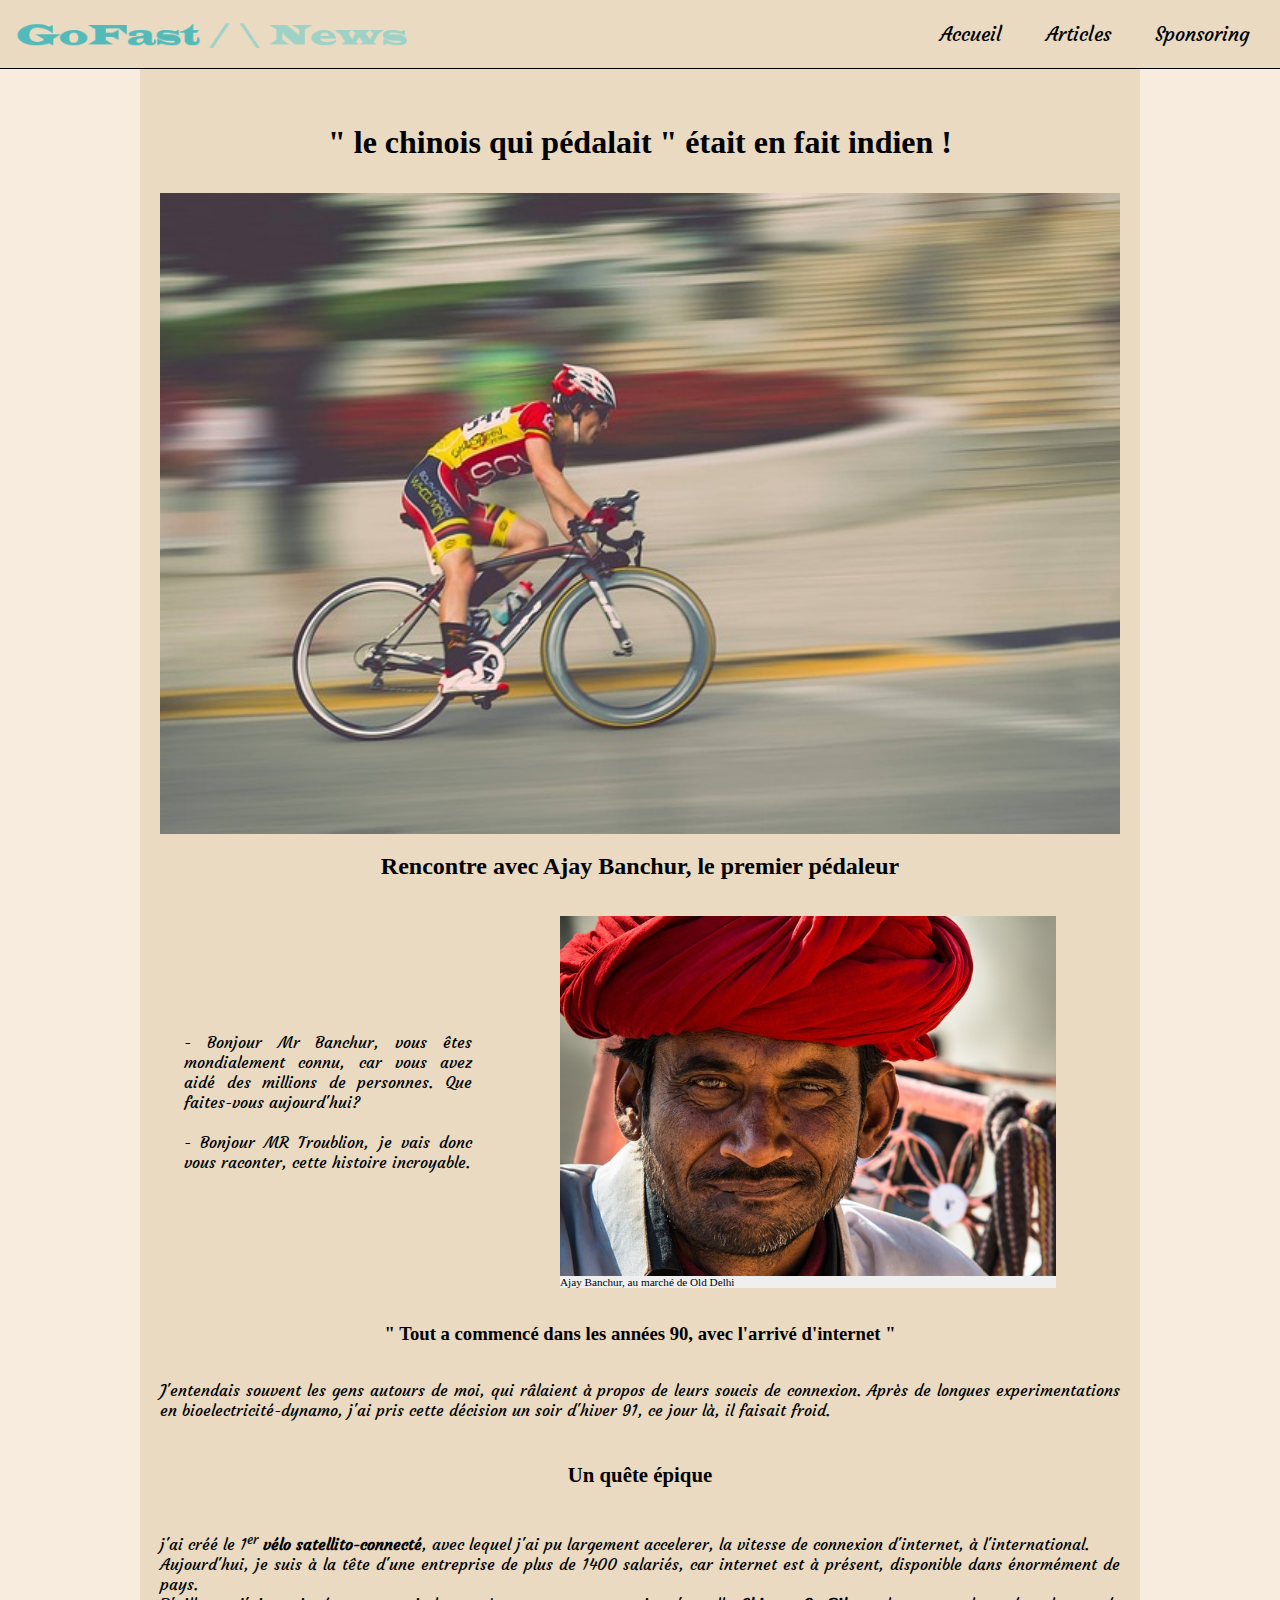
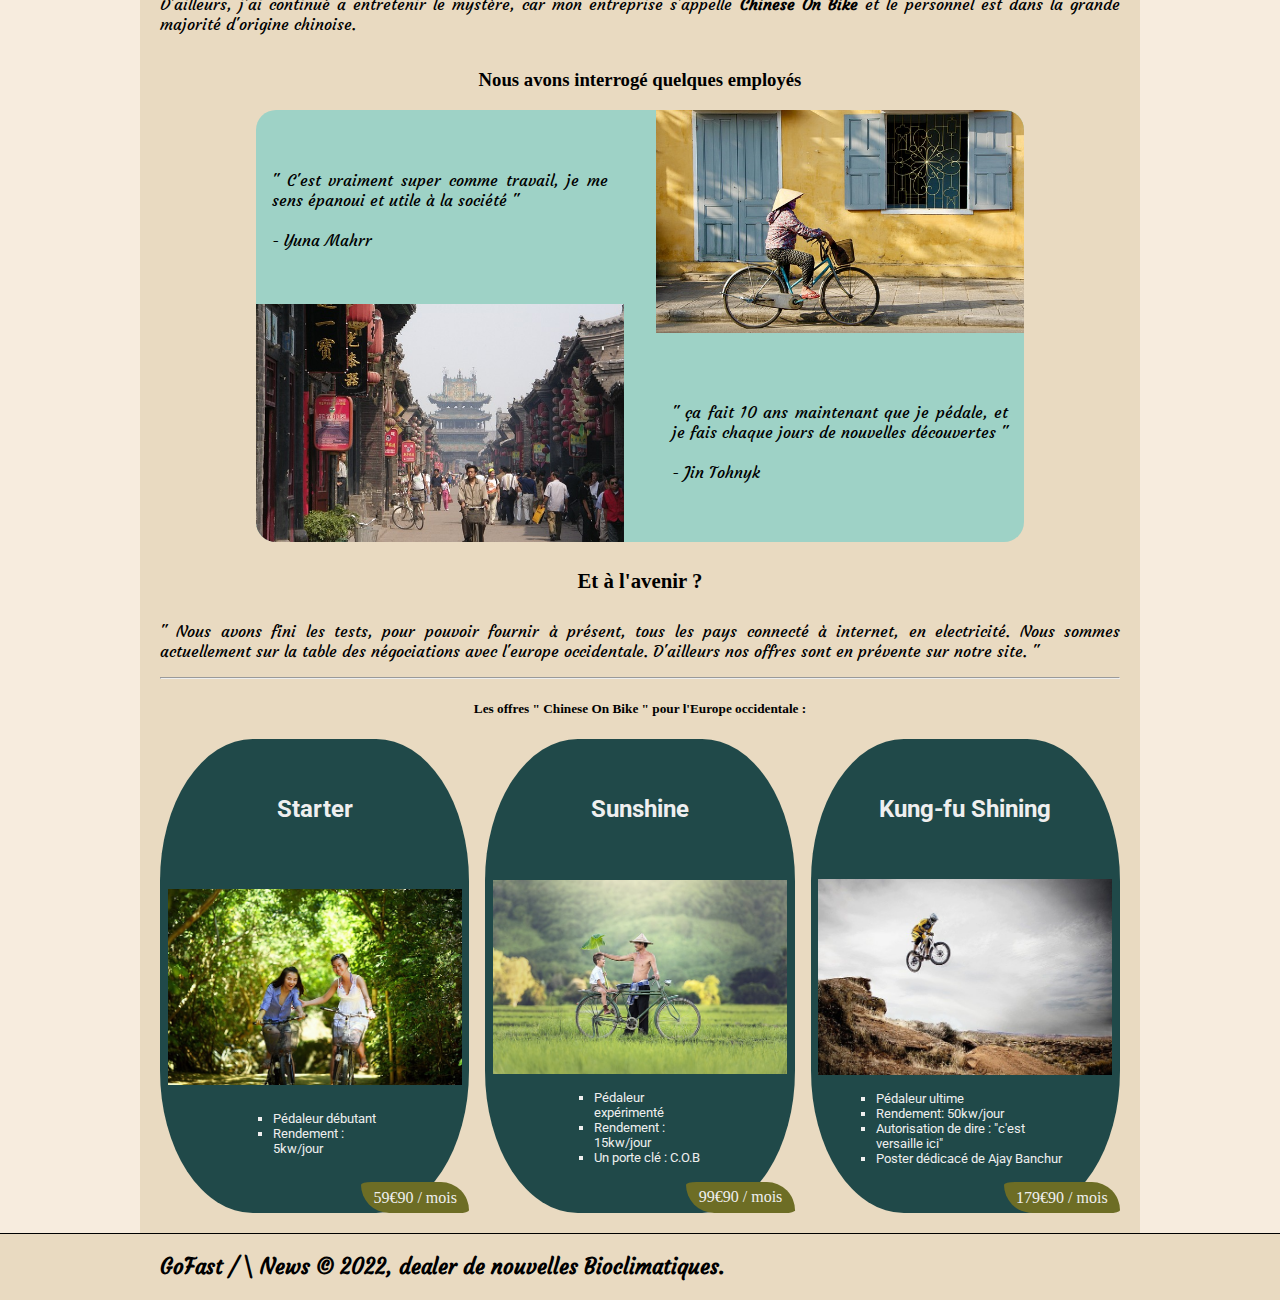
==== page-1.html @ 36049d80 "add-new-article" ====
<!DOCTYPE html>
<html lang="fr">
  <head>
    <meta charset="UTF-8" />
    <meta http-equiv="X-UA-Compatible" content="IE=edge" />
    <meta name="viewport" content="width=device-width, initial-scale=1.0" />
    <title>GoFast News</title>
    <link rel="shortcut icon" href="pictures/favicon-16x16.png" />
    <link rel="stylesheet" href="defaut.css" />
  </head>
  <body>
    <nav id="nav_mobile">
      <img src="pictures/GFN_logo.png" alt="GoFast_news_logo.png" height="32" />
      <div>
        <a href="index.html">Accueil</a>
        <a href="#">Articles</a>
        <a href="#">Sponsoring</a>
      </div>
    </nav>
    <main class="container">
        <header id="pedale">
            <h1>" le chinois qui pédalait " était en fait indien !</h1>
            <img src="pictures/pedale.jpg" alt="homme en velo">
        </header>
        <article class="flex-article">
            <h2>Rencontre avec Ajay Banchur, le premier pédaleur</h2>
            <div class="flex-article-in">
                <div class="flex-article-in-left">

                    <p> - Bonjour Mr Banchur, vous êtes mondialement connu, car vous avez aidé des millions de personnes. Que faites-vous aujourd'hui? <br><br>
                        - Bonjour MR Troublion, je vais donc vous raconter, cette histoire incroyable.</p>
                </div>
                <div class="flex-article-in-right">
                    <figure>
                        <img src="pictures/indien.jpg" alt="photo de Ajay Banchour">
                        <figcaption>Ajay Banchur, au marché de Old Delhi</figcaption>
                    </figure>
                </div>
            </div>
            <h3>" Tout a commencé dans les années 90, avec l'arrivé d'internet "</h3>
            <p>J'entendais souvent les gens autours de moi, qui râlaient à propos de leurs soucis de connexion. Après de longues experimentations en bioelectricité-dynamo, j'ai pris cette décision un soir d'hiver 91, ce jour là, il faisait froid. <br>
            </p>
            <h4>Un quête épique</h4>
            <p>j'ai créé le 1<sup>er</sup> <strong class="bold">vélo satellito-connecté</strong>, avec lequel j'ai pu largement accelerer, la vitesse de connexion d'internet, à l'international. <br>
            Aujourd'hui, je suis à la tête d'une entreprise de plus de 1400 salariés, car internet est à présent, disponible dans énormément de pays. <br>
            D'ailleurs, j'ai continué a entretenir le mystère, car mon entreprise s'appelle <strong class="bold">Chinese On Bike</strong> et le personnel est dans la grande majorité d'origine chinoise.</p>
        </article>
        <article>
            <h3>Nous avons interrogé quelques employés</h3>
            <div class="grid-article-in">
                <p>" C'est vraiment super comme travail, je me sens épanoui et utile à la société "<br><br> - Yuna Mahrr</p>
                <img src="pictures/femme.jpg" alt="femme à velo">
                <p>" ça fait 10 ans maintenant que je pédale, et je fais chaque jours de nouvelles découvertes "<br><br> - Jin Tohnyk</p>
                <img src="pictures/homme.jpg" alt="homme à velo">
            </div>
        </article>
        
        <article>
            <h4> Et à l'avenir ?</h4>
            <p>" Nous avons fini les tests, pour pouvoir fournir à présent, tous les pays connecté à internet, en electricité. Nous sommes actuellement sur la table des négociations avec l'europe occidentale. D'ailleurs nos offres sont en prévente sur notre site. "</p>

        </article>
        <hr>
        <section>
            <h5>Les offres " Chinese On Bike " pour l'Europe occidentale :</h5>
            <div id="flex-offers">
                <div class="flex-offer">
                    <h6>Starter</h6>
                    <img src="pictures/girls.jpg" alt="2 filles à vélo">
                    <ul>
                        <li>Pédaleur débutant</li>
                        <li>Rendement : 5kw/jour</li>
                        
                    </ul>
                    <span class="price-offer">59€90 / mois</span>
                </div>
                <div class="flex-offer">
                    <h6>Sunshine</h6>
                    <img src="pictures/father.jpg" alt="un pere et son fils sur un vélo">
                    <ul>
                        <li>Pédaleur expérimenté</li>
                        <li>Rendement : 15kw/jour</li>
                        <li>Un porte clé : C.O.B</li>
                        
                    </ul>
                    <span class="price-offer">99€90 / mois</span>
                </div>
                <div class="flex-offer">
                    <h6>Kung-fu Shining</h6>
                    <img src="pictures/kung-fu-shining.jpg" alt="homme qui saute avec un vélo cross">
                    <ul>
                        <li>Pédaleur ultime</li>
                        <li>Rendement: 50kw/jour</li>
                        <li>Autorisation de dire : "c'est versaille ici"</li>
                        <li>Poster dédicacé de Ajay Banchur</li>
                    </ul>
                    <span class="price-offer">179€90 / mois</span>
                </div>
            </div>
        </section>
        
    </main>
    <footer>
        <div class="container">
          GoFast / \ News © 2022, dealer de nouvelles Bioclimatiques.
        </div>
      </footer>
    </body>
  </html>
---- defaut.css ----
@import url('https://fonts.googleapis.com/css2?family=Courgette&family=Edu+VIC+WA+NT+Beginner:wght@400;700&family=Kurale&family=Lobster+Two:wght@400;700&family=Open+Sans:wght@400;700&family=Permanent+Marker&family=Roboto:ital,wght@0,400;0,700;1,700&display=swap');
:root{
    --bk-color-body: #F7ECDE;
    --bk-color-div-sep: #E9DAC1;
    --bk-cont1: #9ED2C6;
    --bk-cont2: #54BAB9;

}



* {
    box-sizing: border-box;
}
html{
    height: 100%;
    min-width: 300px;
}
body {
    height:100%;
    margin: 0%;
    background-color: var(--bk-color-body);
}

#nav_mobile {
    background-color: var(--bk-color-div-sep);
    border-bottom: 1px solid black;
    position: fixed;
    width: 100%;
    top: 0;
    padding: 1rem 0;
    display: flex;
    justify-content: space-between;
    z-index: 9999;
}
#nav_mobile img{
    display: inline-block;
    margin: 4px 100px 0 15px;
}
footer{
    background-color: var(--bk-color-div-sep);
    font-family: 'Courgette', 'sans-serif';
    font-weight: bold;
    font-size: 1.3em;
    border-top: 1px solid black;
}
h1 {
    margin: 6.5rem 0 2rem 0;
    
}

h4 {
    font-size: 1.3em;
    
}
#nav_mobile div{
    display: inline-block;
    vertical-align:top;
    margin: 5px 0 0 15px;
    
}
#nav_mobile a{
    text-decoration: none;
    color:black;
    font-family: 'Courgette', 'sans-serif' ;
    font-size: 20px;
    padding: 10px;
    margin-right: 20px;
    border-radius: 20px;
}
#nav_mobile a:hover{
    background-color: var(--bk-cont2);
}
p {
    font-family: 'Courgette','sans-serif';
    text-align: justify;
}
h1, h2,h3,h4,h5 {
    font-family: 'Permanent Marker';
    text-align: center;
}
strong{
    font-weight: normal;
}
em{
    font-style: normal;
}
.container{
    max-width: 1000px;
    margin: 0 auto;
    background-color: var(--bk-color-div-sep);
    padding:20px;
}

.dispo{
    background-color: var(--bk-color-body);
    width: 80%;
    margin: 30px auto;
    padding: 20px;
    text-align: center;
    border-radius: 900px;
}
.dispo img{
    width:60%;
}
.dispo p {
    width: 60%;
    text-align: center;
    margin:10px auto;
}
.tem1, .tem2{
    margin: 0 auto;
    width: 100%;
    
    display: flex;
    flex-wrap: wrap;
    align-items:center;
    justify-content: center;
    align-content: flex-start;

}
.tem1 img{
    border-radius: 30px 0 0 30px;
    flex-basis:500px;
    
}

.tem1 p{
    
    background-color: var(--bk-cont1);
    padding:4%;
    margin: 0;
    border-radius: 0 30px 30px 0;
    border-left: 10px solid var(--bk-cont2);
    height:333px;
    width: 40%;
    
    

}
.tem2 {
    margin-bottom: 1rem;
}
.tem2 img{
    border-radius: 0 30px 30px 0;
    flex-basis: 100px;
}

.tem2 p{
    
    background-color: var(--bk-cont1);
    width: 60%;
    padding: 4%;
    margin: 0;
    height: 300px;
    border-radius:30px 0  0 30px;
    border-right: 10px solid var(--bk-cont2);
    
}
p{
    text-align: justify;
}
/* page 2 */
.bold {
    font-weight: 700;
}
#pedale {
    display: flex;
    
    flex-direction: column;
    
}
.flex-article {
    display: flex;
    flex-direction: column;
    align-items: center;
}
.flex-article-in {
    display: flex;
    align-items: center;
    justify-content: space-around;
    flex-wrap: wrap;
    width: 100%;
    
    
}
.flex-article-in-left {
    width: 30%;
    
}

.flex-article-in-right {
    width: 60%;
    
    
}

.flex-article-in figure {
    display: flex;
    flex-direction: column;
    position: relative;
    
    
}


.flex-article-in figcaption {
    position: absolute;
    bottom:0;
    left: 0;
    display: inline-flex;
    flex-wrap: wrap;
    width: 100%;
    background-color: #efefef;
    font-size: 0.7em;
    
}
.grid-article-in img {
    width: 100%;
    place-self: center;
}
.grid-article-in {
    width: 80%;
    margin: 0 auto;
    display: grid;
    grid-template-columns: 1fr 1fr;
    grid-template-rows: repeat(2, 200px);
    background-color: var(--bk-cont1);
    gap: 2rem;
    place-items: center center;
    border-radius: 20px;
    overflow: hidden;
} 
.grid-article-in p {
    padding: 0 1rem;
} 
.grid-article-in img:nth-of-type(2) {
    grid-area: 2/1/3/2;
}
#flex-offers {
    display: flex;
    gap: 1rem;
     
    
}
.flex-offer {
    display: flex;
    flex-direction: column;
    background-color: #204949;
    align-items: center;
    justify-content: space-between;
    color: #efefef;
    border-radius:  30%;
    
    
    
}
.flex-offer img {
    max-width: 95%;
}
.price-offer {
    background-color: rgb(109, 109, 37);
    padding: 2% 4%;
    border-radius: 10% 30px;
    align-self: flex-end;
}
#flex-offers h6 {
    font-size: 1.5em;
}
li,h6 {
    font-family: 'roboto', 'sans-serif';
}
ul {
    list-style-type: square;
    
}
#flex-offers li {
    font-size: 0.8em;
    max-width: 90%;
}
@media all and (max-width:1024px) {
    .tem1
    {
        display: block;
        width: 100%;
        margin:0 auto; 
        text-align: center;
    }
    .tem2 p{
        order:1;
        
    }
    .tem1 img,
    .tem2 img{
        border-radius: 8px;
        width: 80%;
        margin-bottom: 20px;
    }
    
    .tem1 p,
    .tem2 p {
        
        border: none;
        border-radius: 30px;
        
        width:80%;
        height: auto;
        padding: 30px;
        margin: auto; 
    }
    .dispo{
        width: 80%;
        border-radius: 20px;
    }
    #nav_mobile img{
        height:16px;
        margin-top: 0.4rem;
    }
    
    #nav_mobile{
        margin: 0;
        padding: 0.5rem 0 0.9rem 12px;
        flex-wrap: wrap;
        justify-content: center;
        align-items: center;
        
    }
    #nav_mobile a {
        font-size: 0.7em;
        padding: 7px;
        
        
    }
}

@media all and (max-width:600px) {
    #nav_mobile {
        padding: 0 0 0.5rem 0;
        flex-direction: column;
        
        
        
              
    }
    #nav_mobile img {
        margin:0;
    }
    
   
    footer{
        font-size: 0.8em;
    }
    .dispo,
    .tem1 p,
    .tem2 p,
    .tem1 img,
    .tem2 img{
        width: 100%;
    }
    .dispo p,
    .dispo img{
        width: 100%;
    }
    /* page 2 */
    
    .flex-article-in-left,
    .flex-article-in-right {
        width: 100%;
    }
    .flex-article-in figcaption {
       top: 0;
       bottom: auto;
        
    }
    .grid-article-in {
        grid-template-columns: 1fr;
        grid-template-rows: 1fr;
        gap:0;
    }
    .grid-article-in img:nth-of-type(2) {
        grid-area: 4/1;
    }
    #flex-offers {
        flex-wrap: wrap;
    }
}
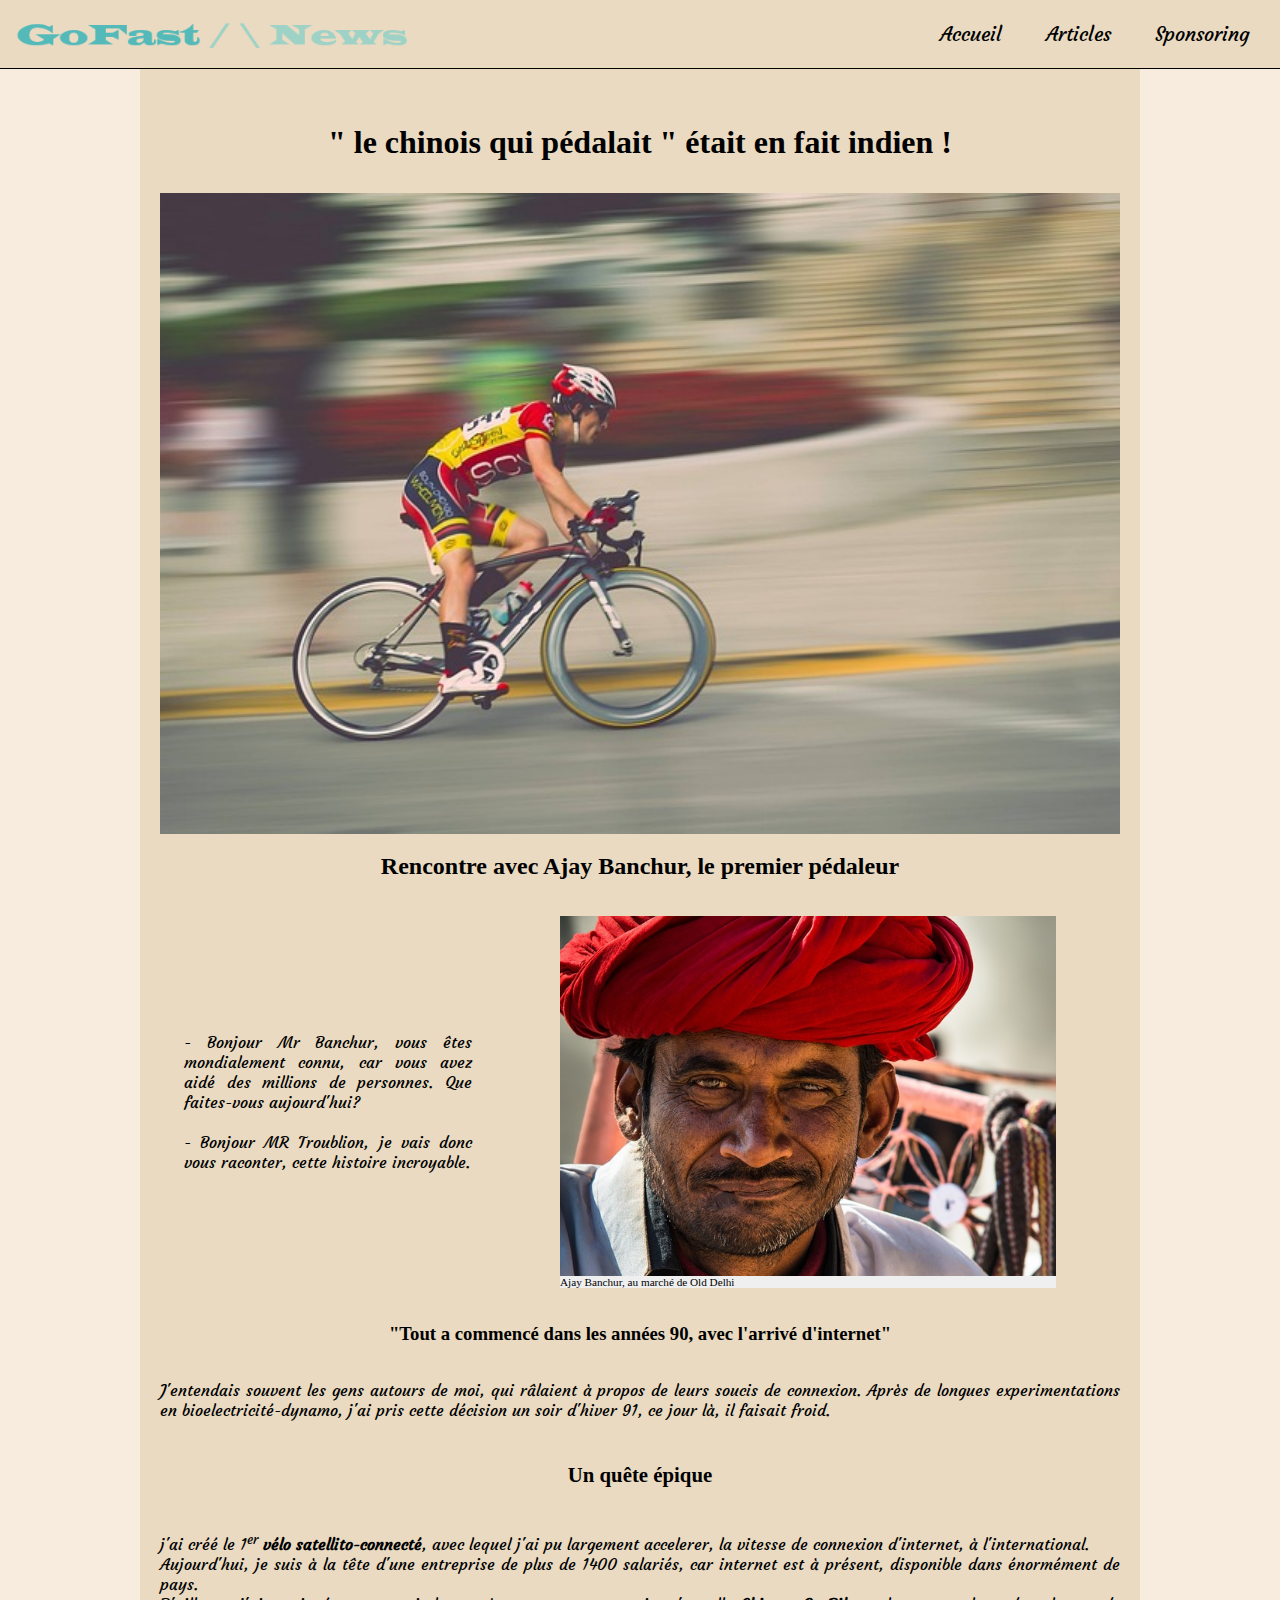
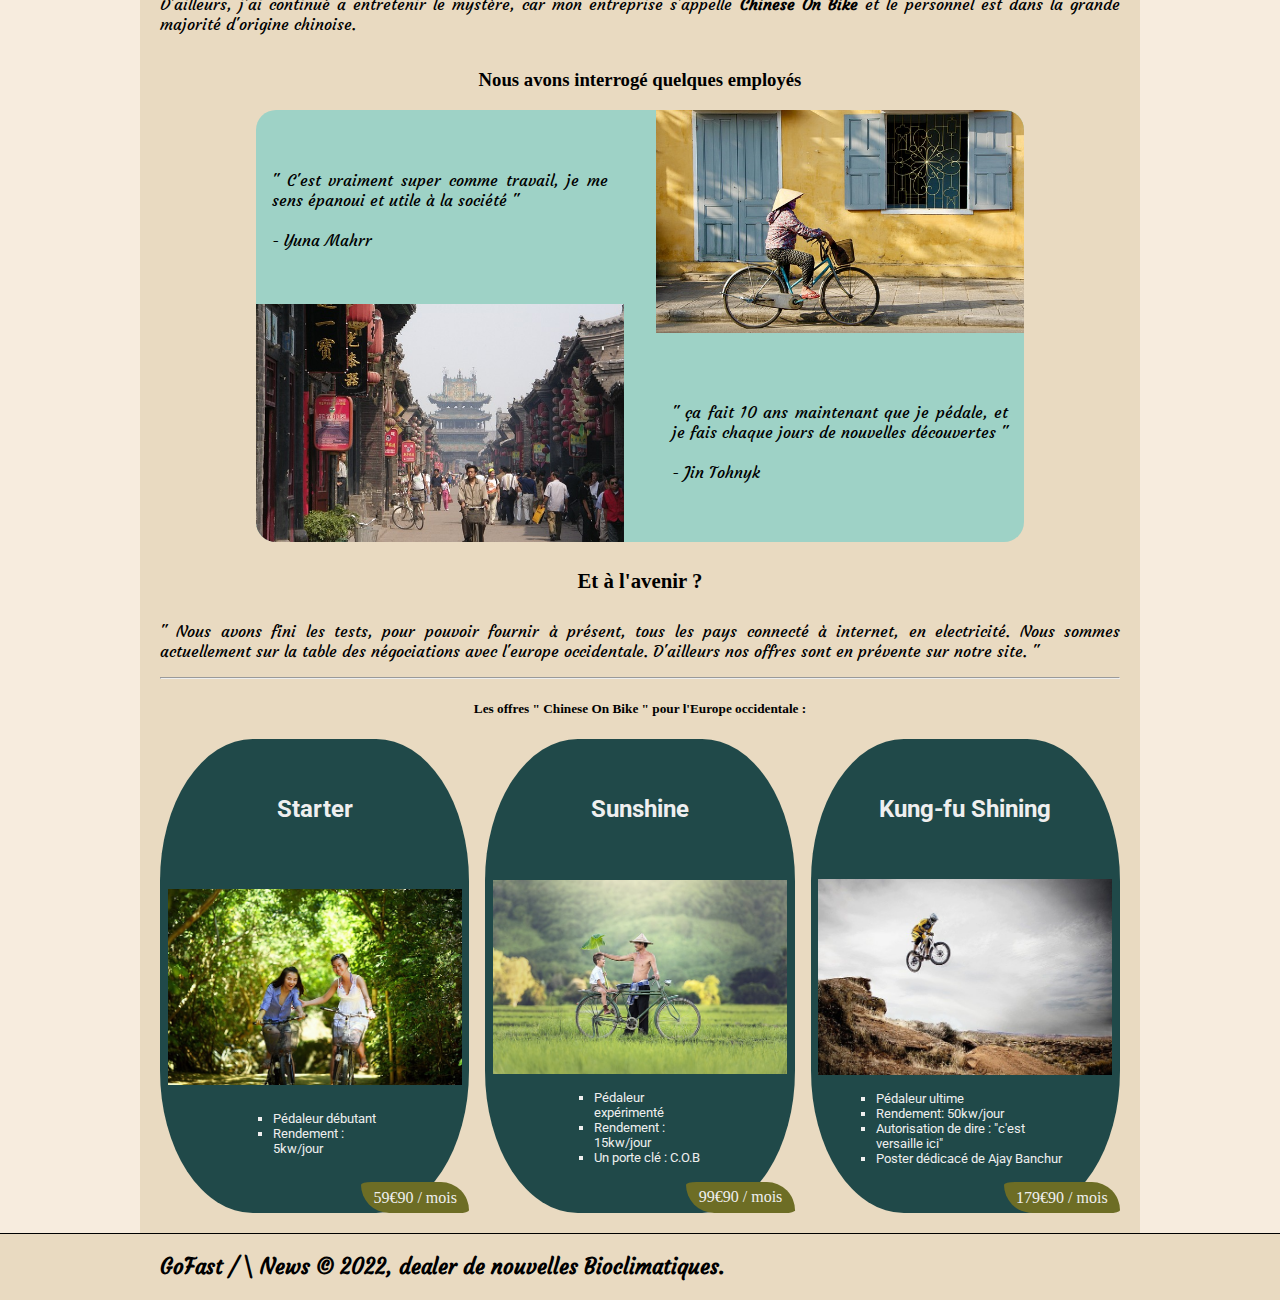
==== commit ebe6385a: "go" ====
--- a/page-1.html
+++ b/page-1.html
@@ -37,7 +37,7 @@
                     </figure>
                 </div>
             </div>
-            <h3>" Tout a commencé dans les années 90, avec l'arrivé d'internet "</h3>
+            <h3>"Tout a commencé dans les années 90, avec l'arrivé d'internet"</h3>
             <p>J'entendais souvent les gens autours de moi, qui râlaient à propos de leurs soucis de connexion. Après de longues experimentations en bioelectricité-dynamo, j'ai pris cette décision un soir d'hiver 91, ce jour là, il faisait froid. <br>
             </p>
             <h4>Un quête épique</h4>
--- a/defaut.css
+++ b/defaut.css
@@ -274,6 +274,10 @@
     list-style-type: square;
     
 }
+#flex-offers h6 {
+    max-width: 90%;
+    text-align: center;
+}
 #flex-offers li {
     font-size: 0.8em;
     max-width: 90%;
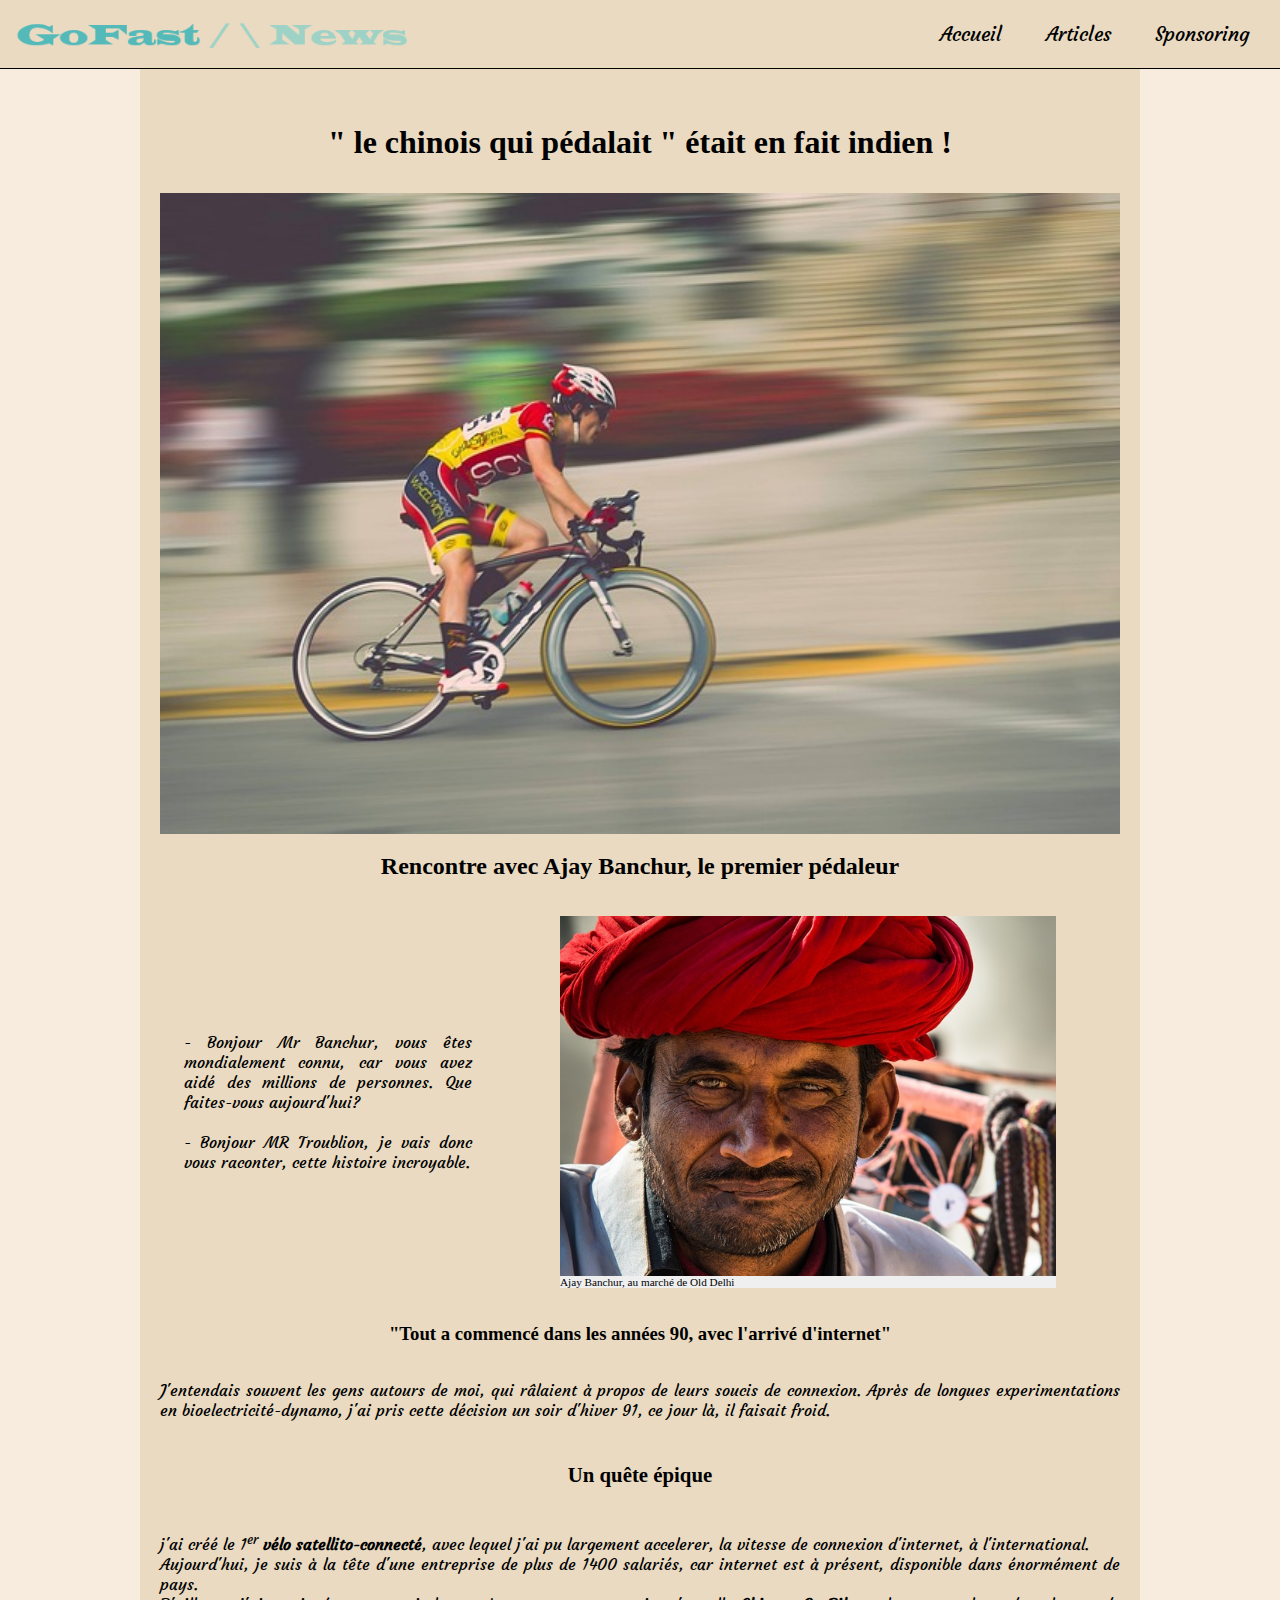
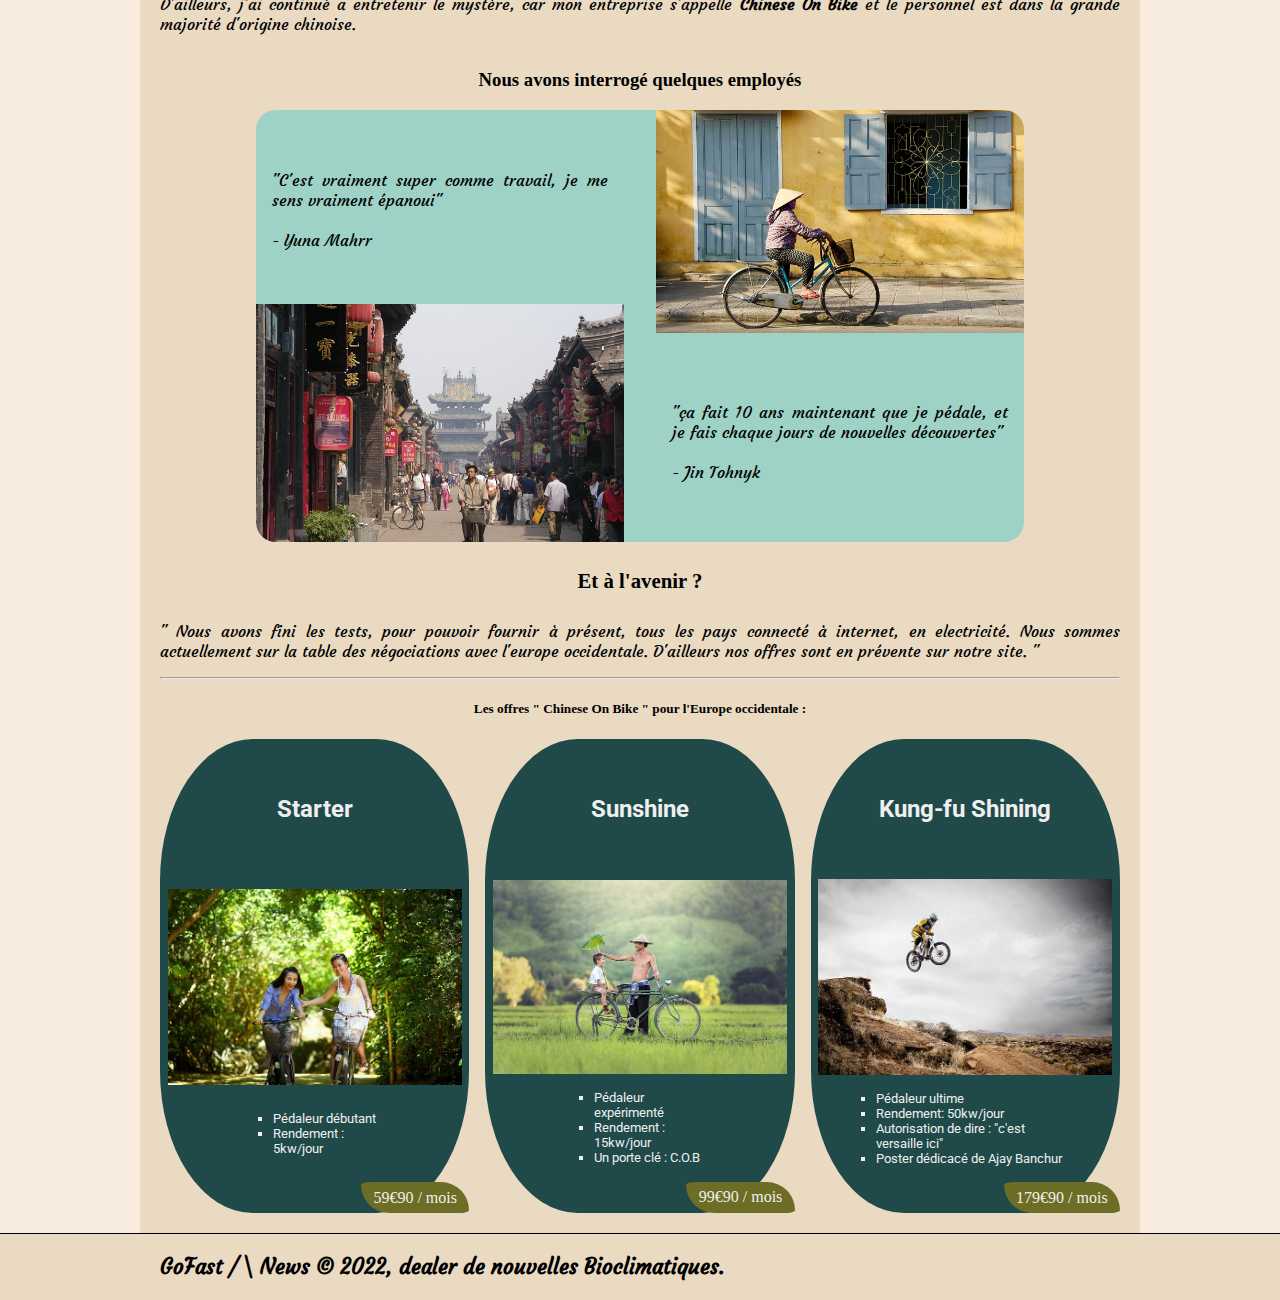
==== commit 724a16f3: "gogo" ====
--- a/page-1.html
+++ b/page-1.html
@@ -48,9 +48,9 @@
         <article>
             <h3>Nous avons interrogé quelques employés</h3>
             <div class="grid-article-in">
-                <p>" C'est vraiment super comme travail, je me sens épanoui et utile à la société "<br><br> - Yuna Mahrr</p>
+                <p>"C'est vraiment super comme travail, je me sens vraiment épanoui"<br><br> - Yuna Mahrr</p>
                 <img src="pictures/femme.jpg" alt="femme à velo">
-                <p>" ça fait 10 ans maintenant que je pédale, et je fais chaque jours de nouvelles découvertes "<br><br> - Jin Tohnyk</p>
+                <p>"ça fait 10 ans maintenant que je pédale, et je fais chaque jours de nouvelles découvertes"<br><br> - Jin Tohnyk</p>
                 <img src="pictures/homme.jpg" alt="homme à velo">
             </div>
         </article>
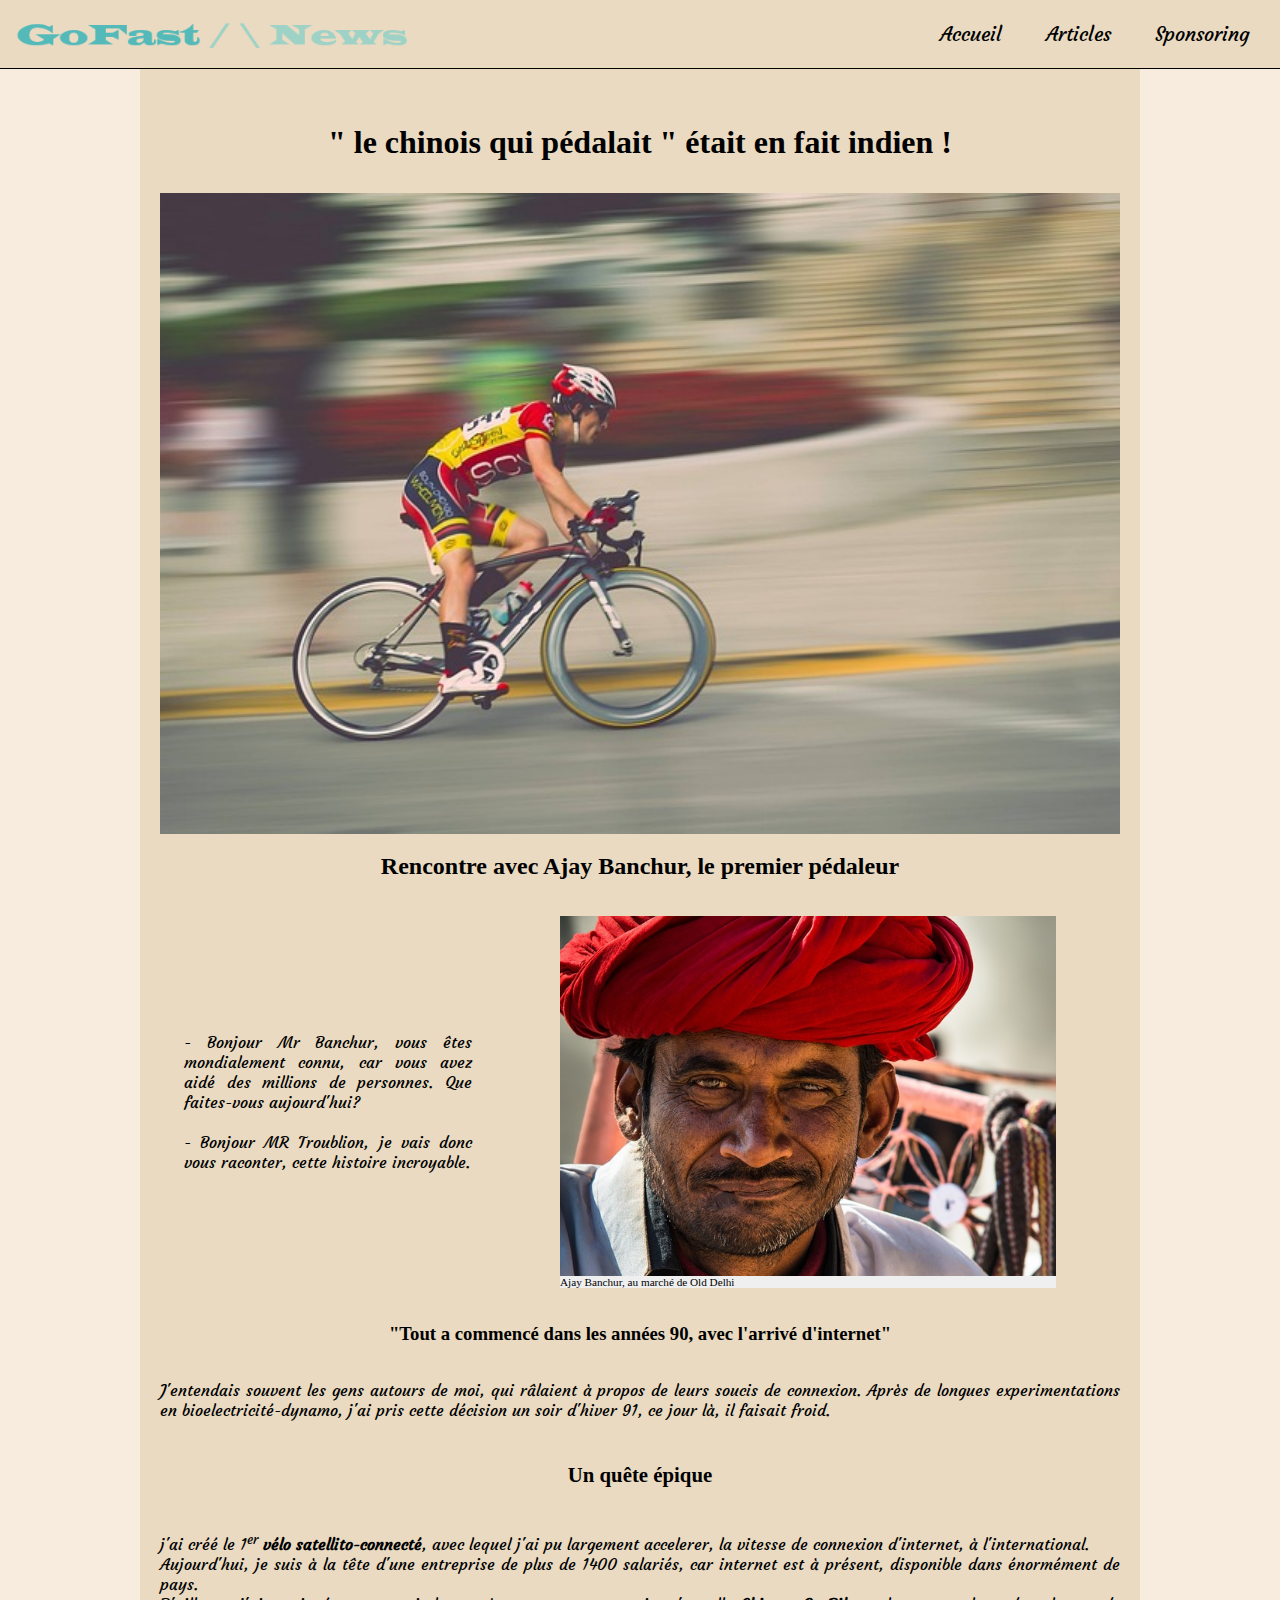
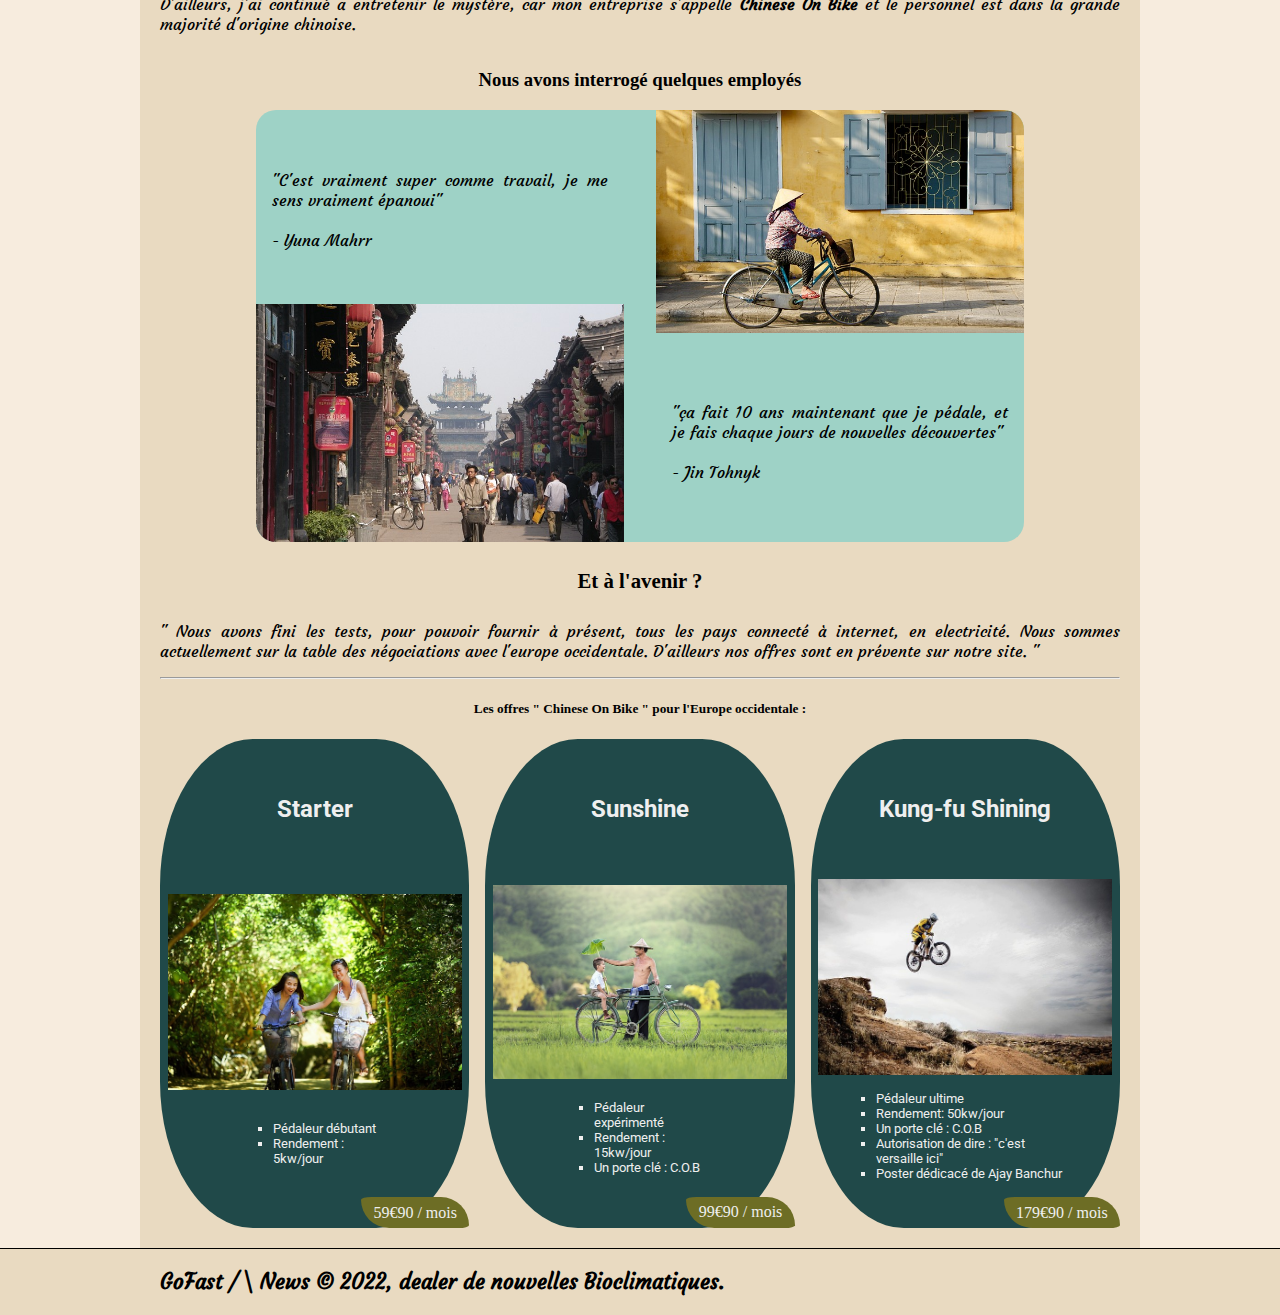
==== commit b68ff862: "final-edit" ====
--- a/page-1.html
+++ b/page-1.html
@@ -91,6 +91,7 @@
                     <ul>
                         <li>Pédaleur ultime</li>
                         <li>Rendement: 50kw/jour</li>
+                        <li>Un porte clé : C.O.B</li>
                         <li>Autorisation de dire : "c'est versaille ici"</li>
                         <li>Poster dédicacé de Ajay Banchur</li>
                     </ul>
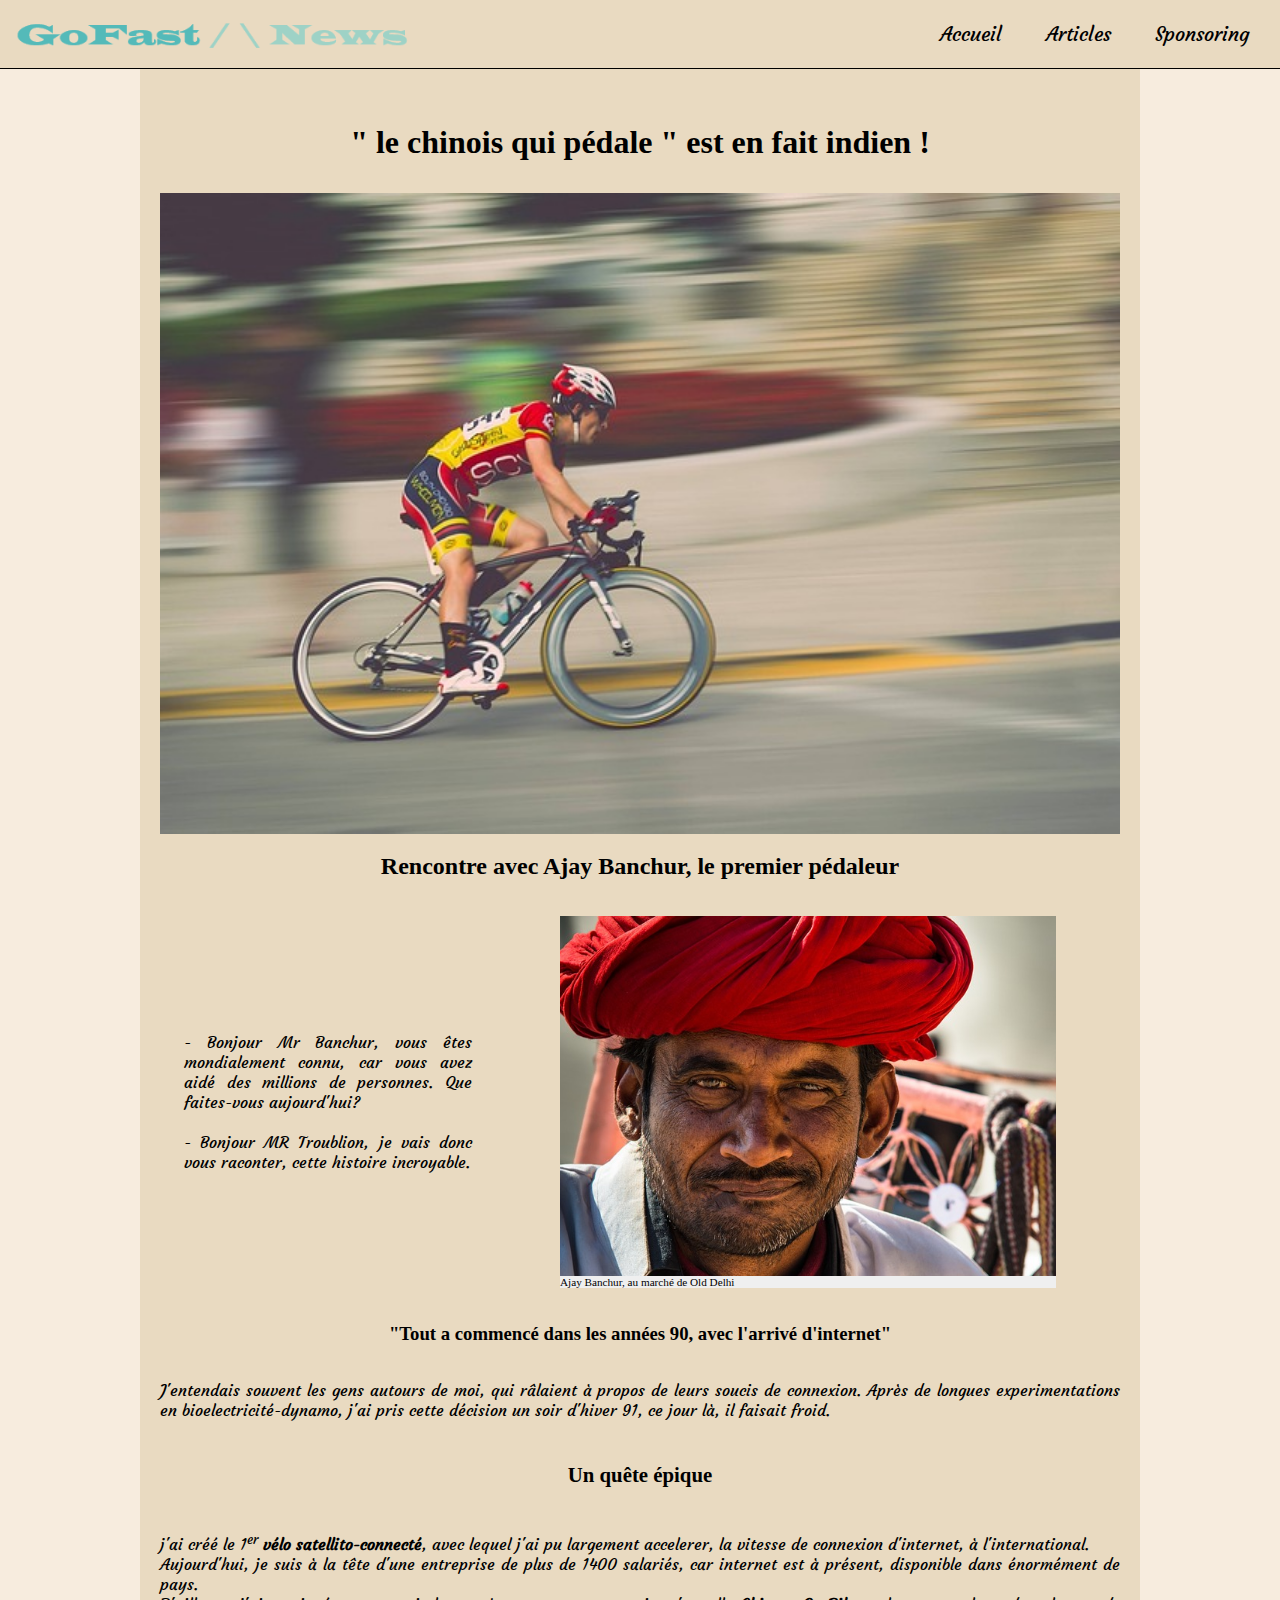
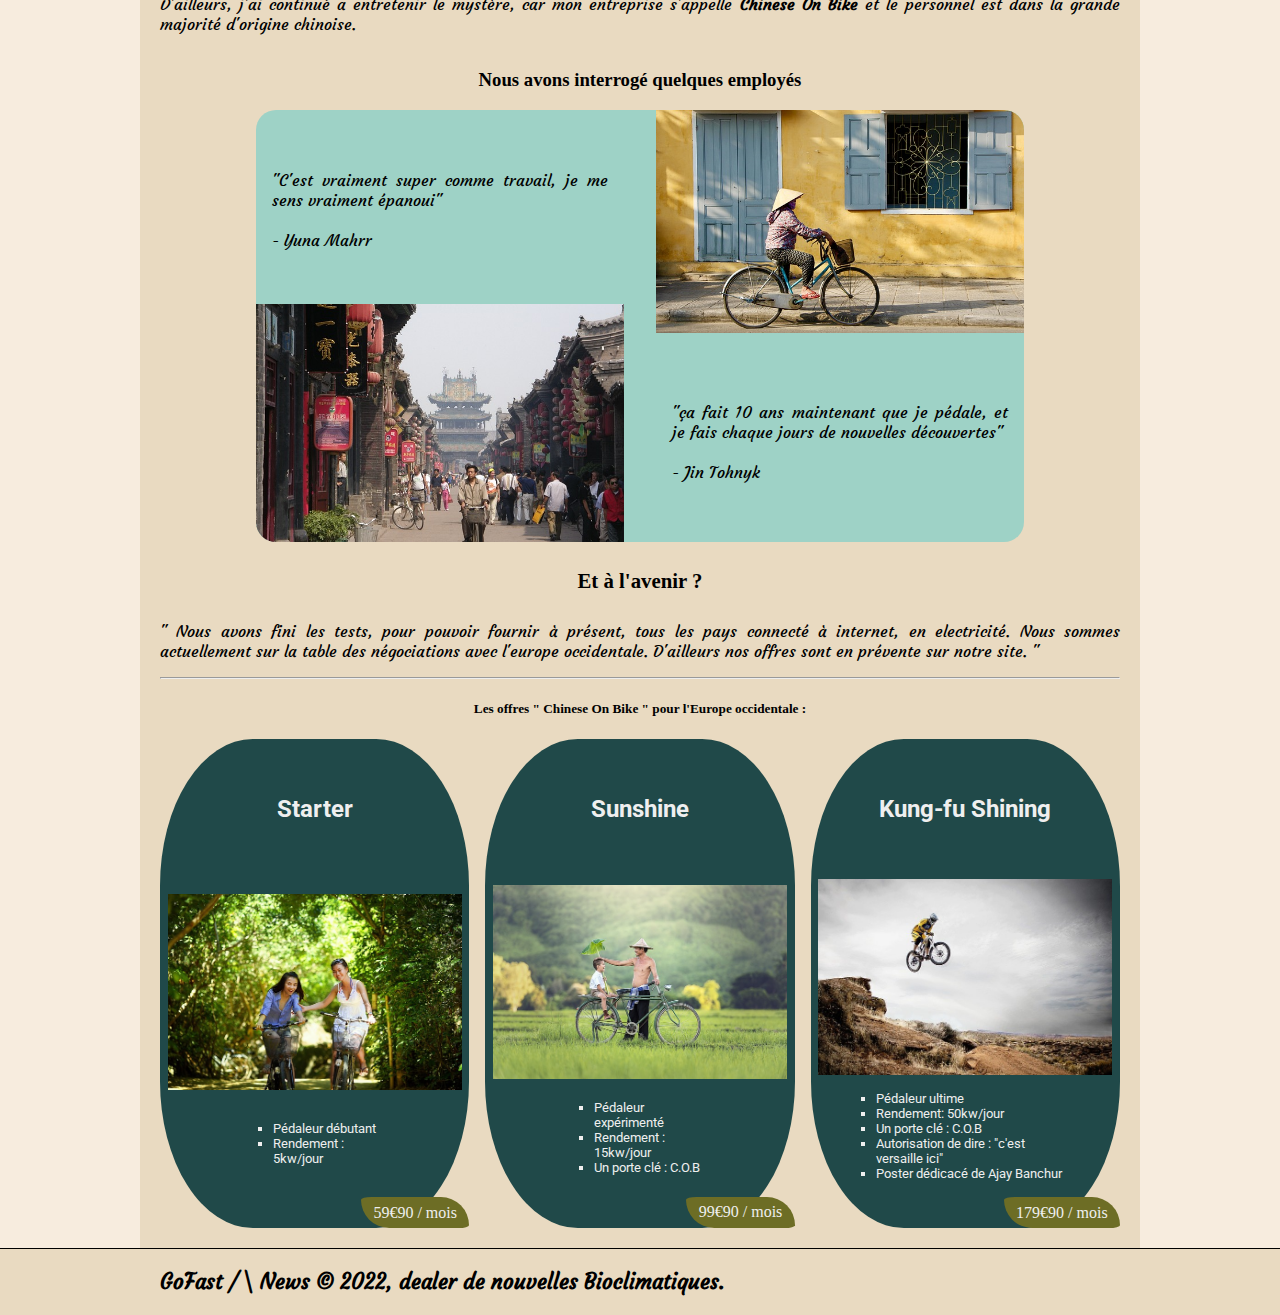
==== commit e0fcfc56: "final-cul" ====
--- a/page-1.html
+++ b/page-1.html
@@ -19,7 +19,7 @@
     </nav>
     <main class="container">
         <header id="pedale">
-            <h1>" le chinois qui pédalait " était en fait indien !</h1>
+            <h1>" le chinois qui pédale " est en fait indien !</h1>
             <img src="pictures/pedale.jpg" alt="homme en velo">
         </header>
         <article class="flex-article">
--- a/defaut.css
+++ b/defaut.css
@@ -352,7 +352,7 @@
     
    
     footer{
-        font-size: 0.8em;
+        font-size: 0.62em;
     }
     .dispo,
     .tem1 p,
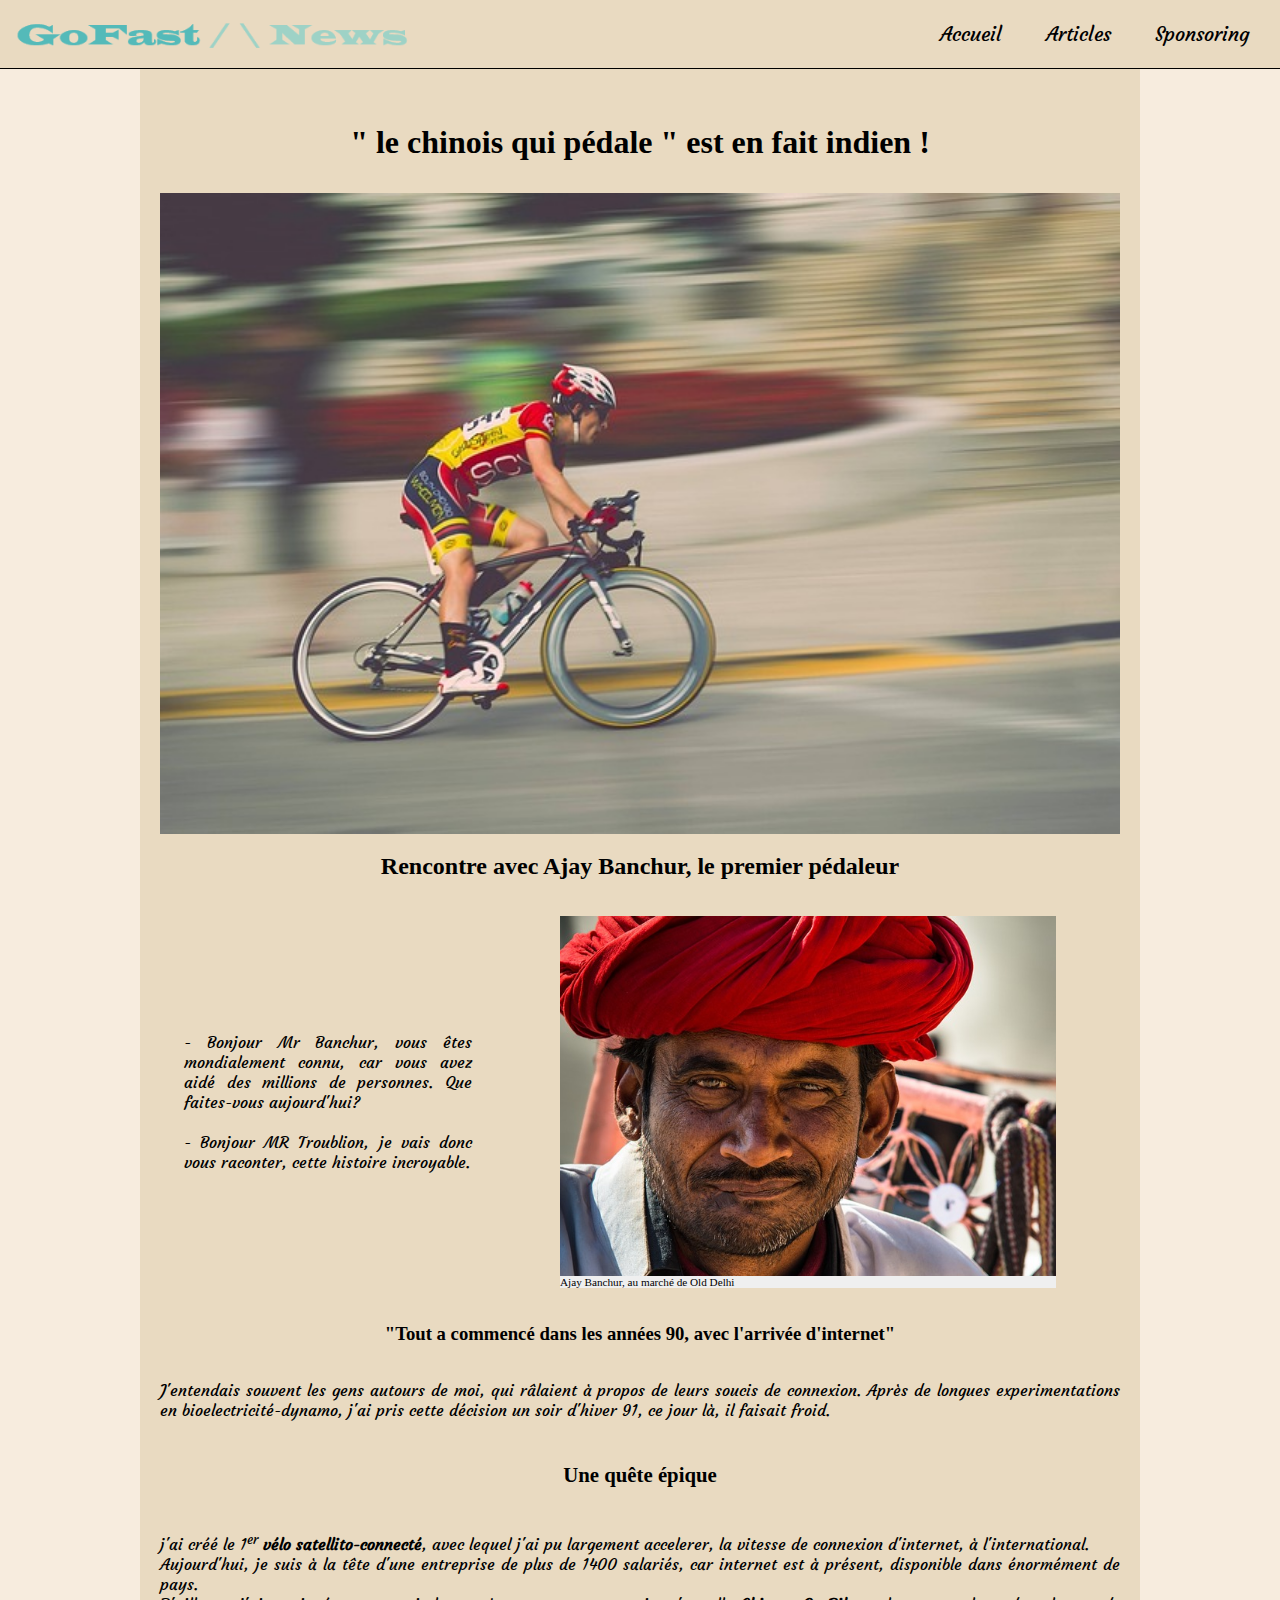
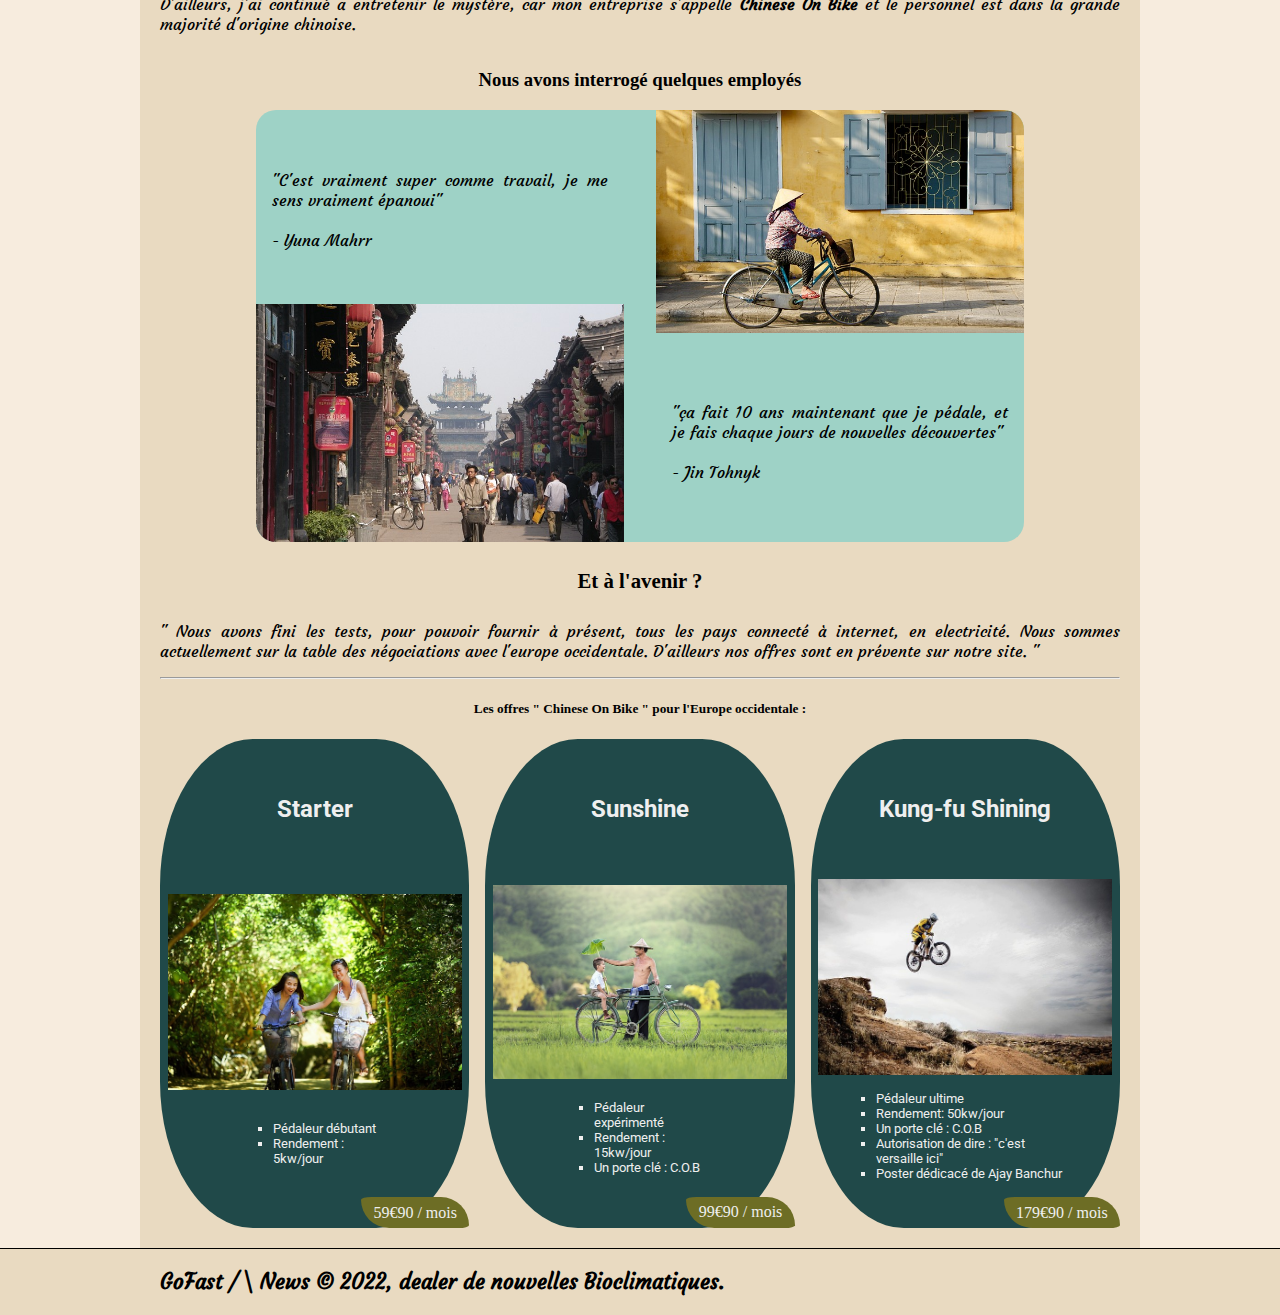
==== commit b3872969: "corection" ====
--- a/page-1.html
+++ b/page-1.html
@@ -37,10 +37,10 @@
                     </figure>
                 </div>
             </div>
-            <h3>"Tout a commencé dans les années 90, avec l'arrivé d'internet"</h3>
+            <h3>"Tout a commencé dans les années 90, avec l'arrivée d'internet"</h3>
             <p>J'entendais souvent les gens autours de moi, qui râlaient à propos de leurs soucis de connexion. Après de longues experimentations en bioelectricité-dynamo, j'ai pris cette décision un soir d'hiver 91, ce jour là, il faisait froid. <br>
             </p>
-            <h4>Un quête épique</h4>
+            <h4>Une quête épique</h4>
             <p>j'ai créé le 1<sup>er</sup> <strong class="bold">vélo satellito-connecté</strong>, avec lequel j'ai pu largement accelerer, la vitesse de connexion d'internet, à l'international. <br>
             Aujourd'hui, je suis à la tête d'une entreprise de plus de 1400 salariés, car internet est à présent, disponible dans énormément de pays. <br>
             D'ailleurs, j'ai continué a entretenir le mystère, car mon entreprise s'appelle <strong class="bold">Chinese On Bike</strong> et le personnel est dans la grande majorité d'origine chinoise.</p>
--- a/defaut.css
+++ b/defaut.css
@@ -339,8 +339,9 @@
 
 @media all and (max-width:600px) {
     #nav_mobile {
-        padding: 0 0 0.5rem 0;
+        padding: 0.5rem 0 0.5rem 0;
         flex-direction: column;
+        
         
         
         
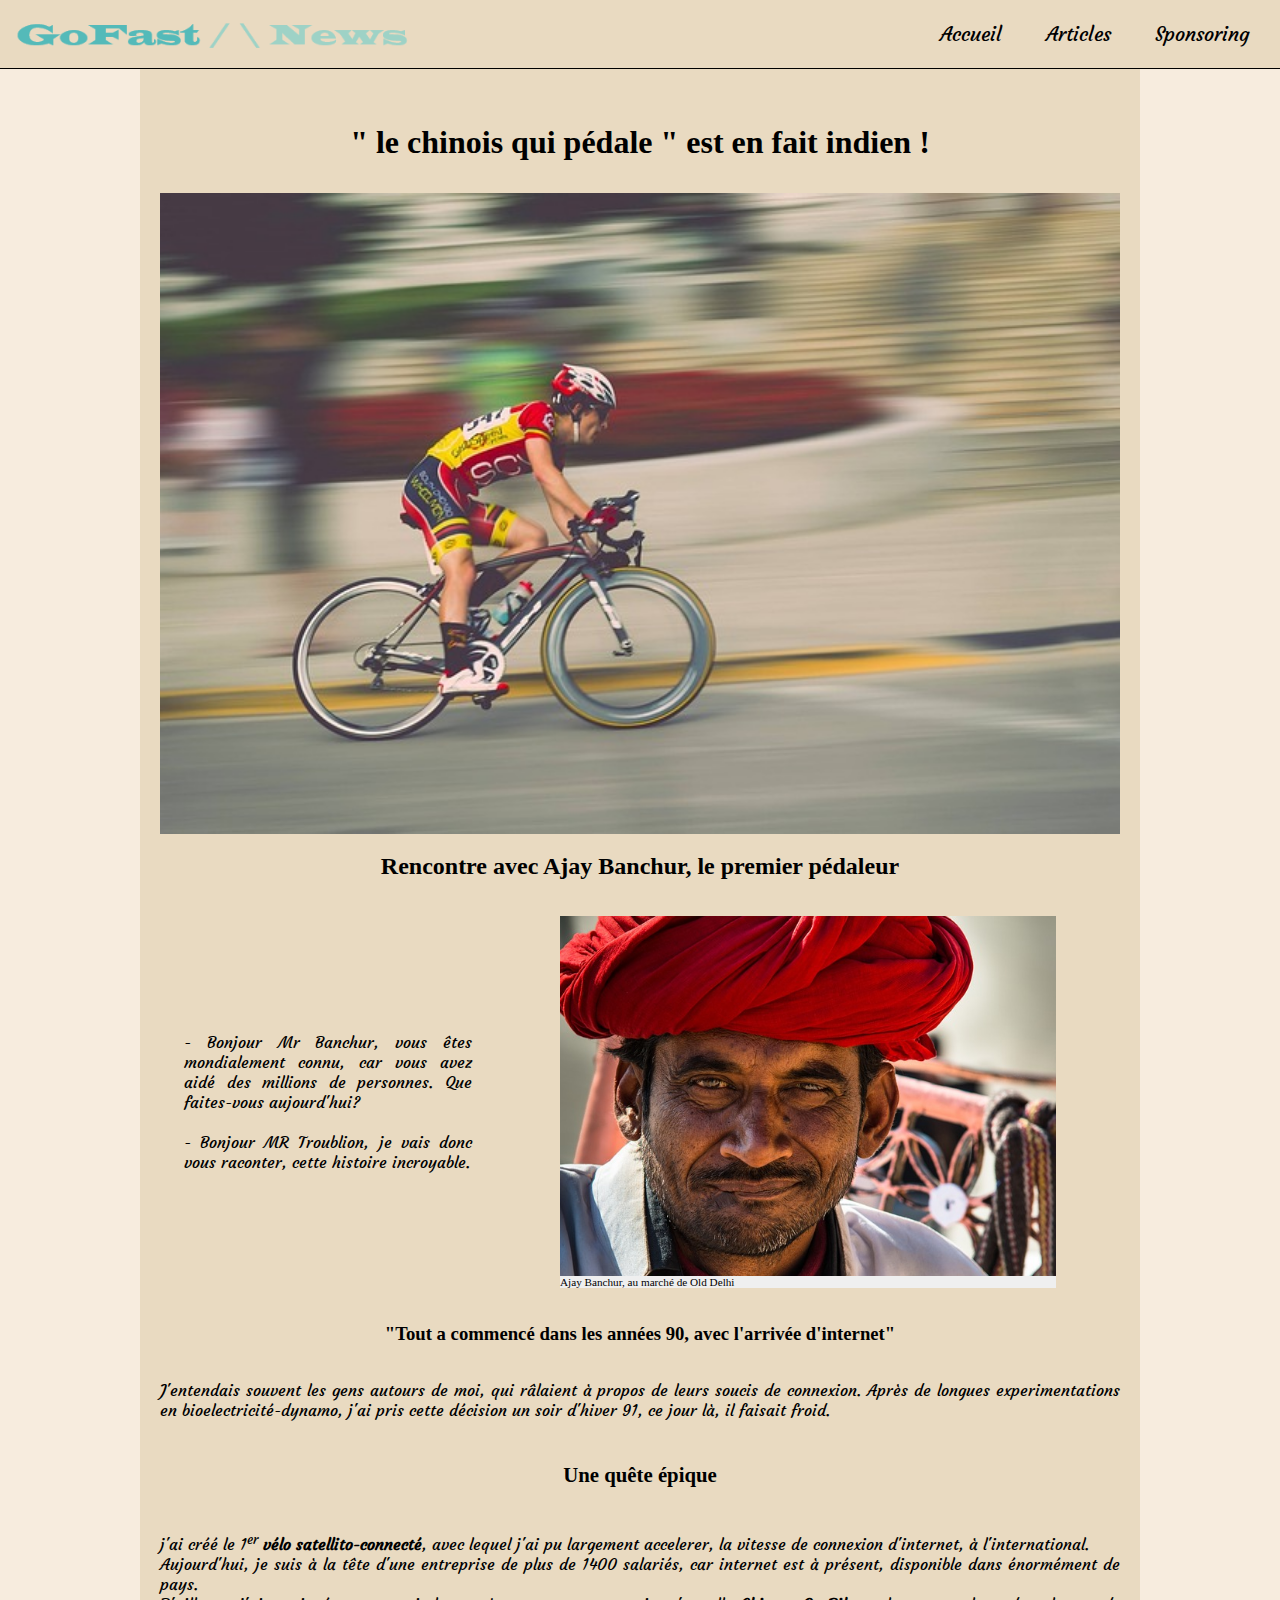
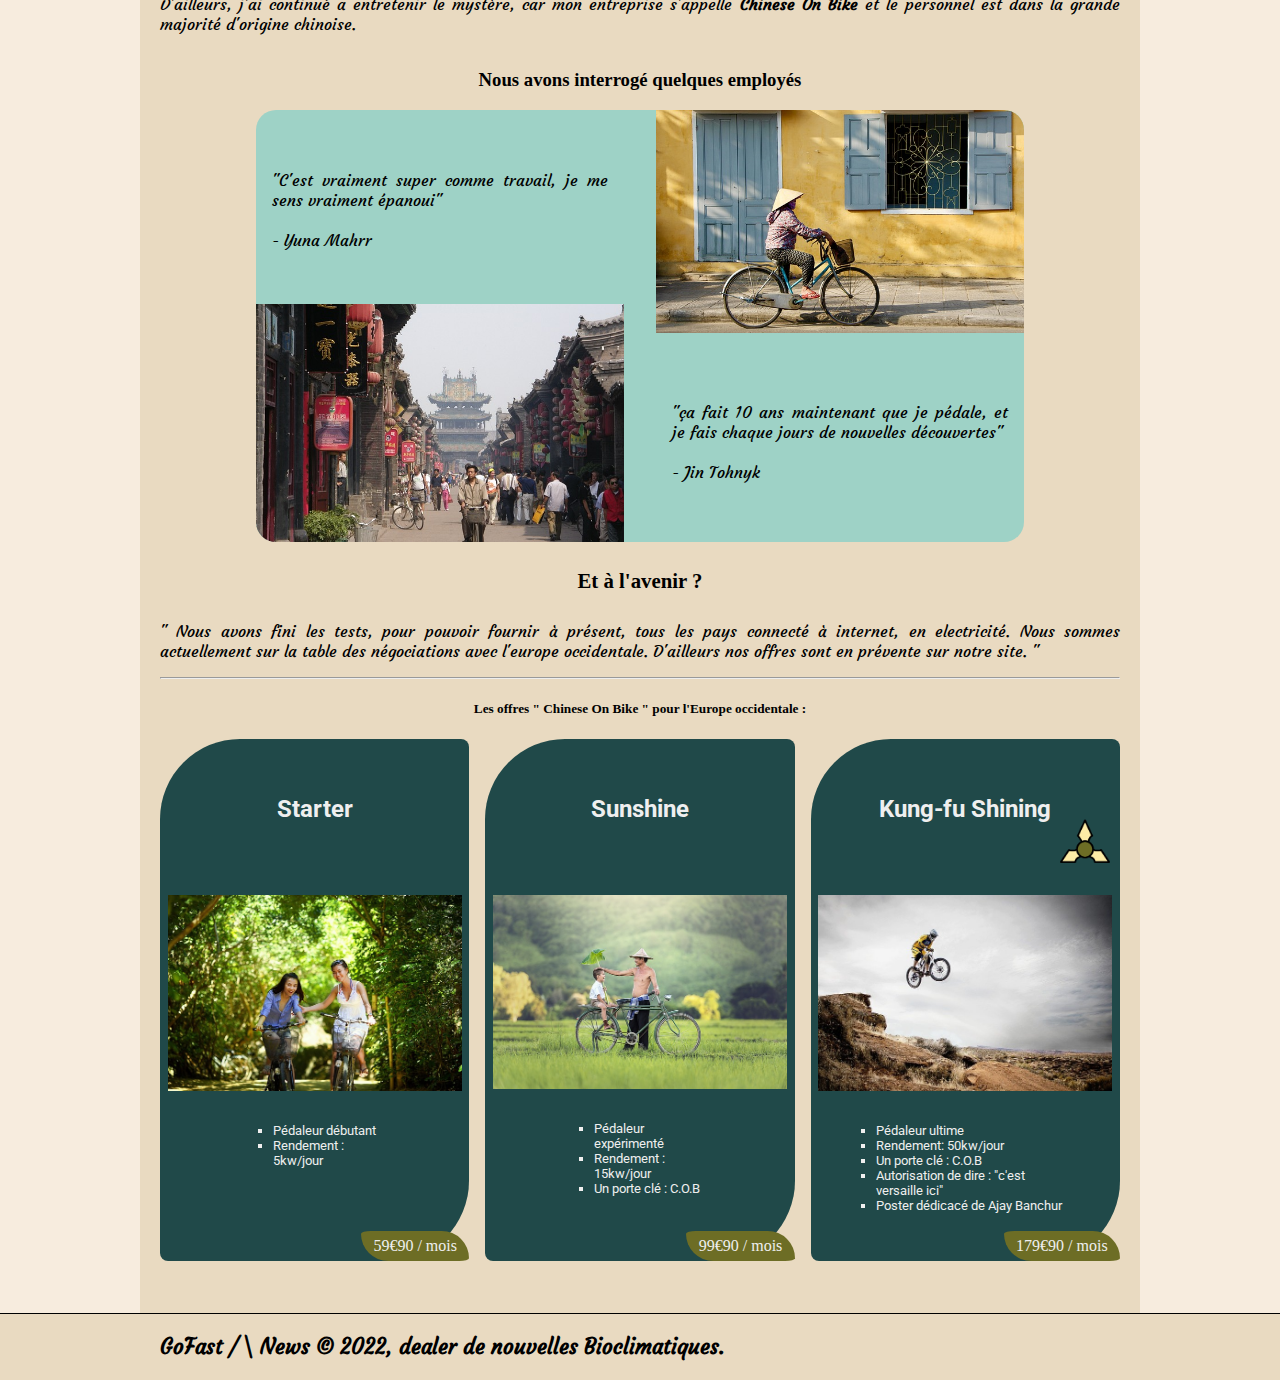
==== commit 01ce7723: "last-animation" ====
--- a/page-1.html
+++ b/page-1.html
@@ -87,6 +87,7 @@
                 </div>
                 <div class="flex-offer">
                     <h6>Kung-fu Shining</h6>
+                    <img id="shuriken" src="pictures/kisspng-drawing-clip-shuriken-color.png" alt="shuriken">
                     <img src="pictures/kung-fu-shining.jpg" alt="homme qui saute avec un vélo cross">
                     <ul>
                         <li>Pédaleur ultime</li>
@@ -95,7 +96,7 @@
                         <li>Autorisation de dire : "c'est versaille ici"</li>
                         <li>Poster dédicacé de Ajay Banchur</li>
                     </ul>
-                    <span class="price-offer">179€90 / mois</span>
+                    <span class="price-offer"> 179€90 / mois</span>
                 </div>
             </div>
         </section>
--- a/defaut.css
+++ b/defaut.css
@@ -240,6 +240,7 @@
 #flex-offers {
     display: flex;
     gap: 1rem;
+    margin-bottom: 2rem;
      
     
 }
@@ -248,9 +249,14 @@
     flex-direction: column;
     background-color: #204949;
     align-items: center;
-    justify-content: space-between;
+    justify-content: flex-start;
+    gap:1em;
+    
     color: #efefef;
-    border-radius:  30%;
+    border-radius: 5rem 0.5rem;
+    padding-bottom: 2em;
+    position: relative;
+
     
     
     
@@ -259,10 +265,20 @@
     max-width: 95%;
 }
 .price-offer {
-    background-color: rgb(109, 109, 37);
+    background-color: #6d6d25;
     padding: 2% 4%;
     border-radius: 10% 30px;
     align-self: flex-end;
+    bottom:0;
+    animation: shuriken 1.5s ease 3s;
+    position: absolute;   
+}
+#shuriken {
+    top: 80px;
+    right: 10px;
+    position: absolute;
+    width: 50px;
+    animation: shuriken 1.5s ease 3s;
 }
 #flex-offers h6 {
     font-size: 1.5em;
@@ -281,6 +297,20 @@
 #flex-offers li {
     font-size: 0.8em;
     max-width: 90%;
+}
+@keyframes shuriken {
+    0% {
+        
+        margin-right:2000px ; 
+        opacity:0.1;
+        transform: rotate(-3600deg);
+    }
+        
+    100% {
+        margin-right: 0;
+        opacity:1;
+        transform: rotate(0deg);
+    }
 }
 @media all and (max-width:1024px) {
     .tem1
